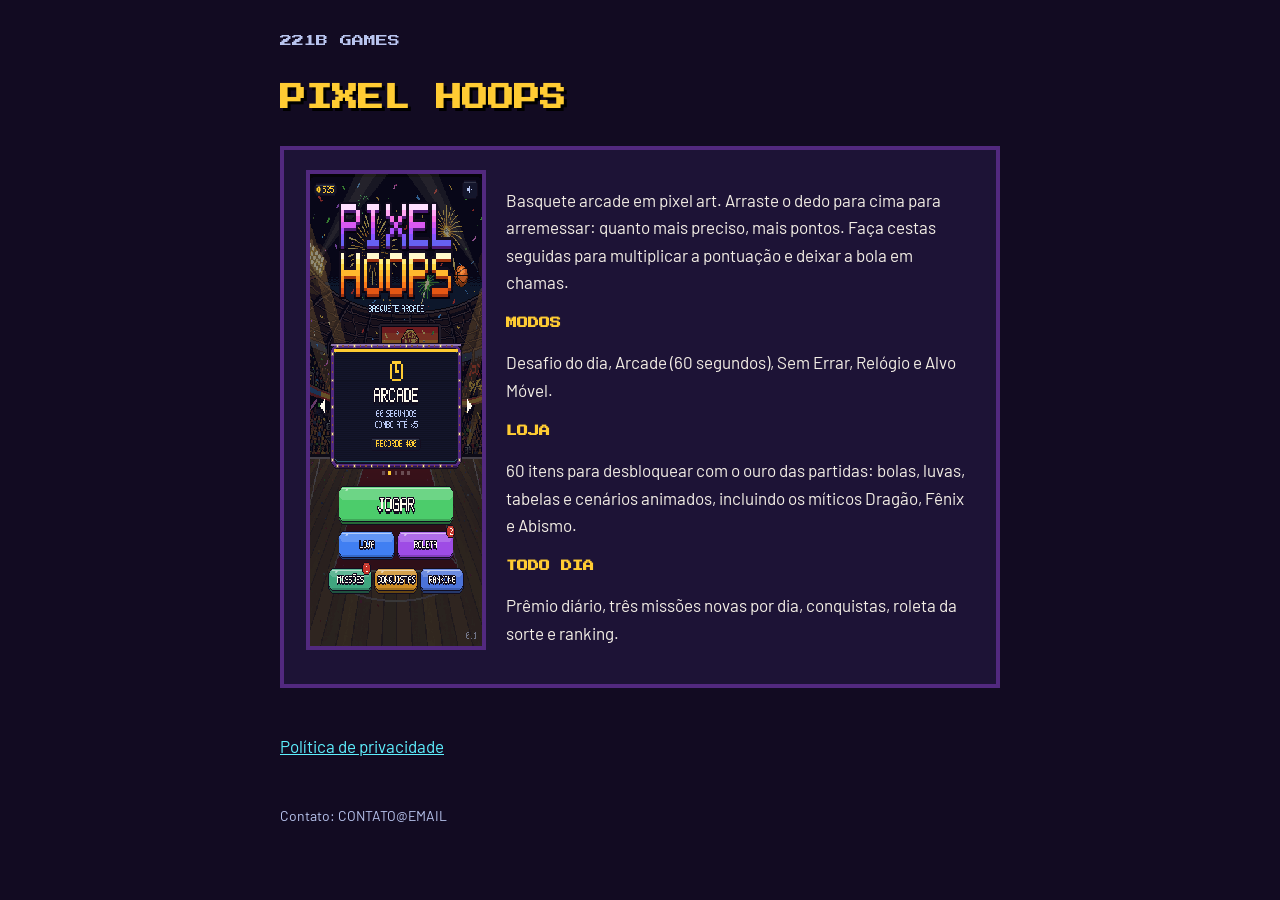
==== pixel-hoops/index.html @ 07d17e40 "Site da 221B Games com a página e a política de privacidade do Pixel Hoops Co-Authored-By: Claude Op" ====
<!doctype html>
<html lang="pt-BR">
<head>
<meta charset="utf-8">
<meta name="viewport" content="width=device-width, initial-scale=1">
<title>Pixel Hoops</title>
<meta name="description" content="Basquete arcade em pixel art para celular.">
<link rel="preconnect" href="https://fonts.googleapis.com">
<link rel="stylesheet" href="https://fonts.googleapis.com/css2?family=Press+Start+2P&family=Barlow:wght@400;600&display=swap">
<link rel="stylesheet" href="../estilo.css">
</head>
<body>
<main>
  <div class="topo"><a class="marca" href="../">221B GAMES</a></div>
  <h1>PIXEL HOOPS</h1>
  <section class="painel jogo">
    <img src="tela.png" alt="Tela inicial do Pixel Hoops" width="270" height="480">
    <div>
      <p>Basquete arcade em pixel art. Arraste o dedo para cima para arremessar: quanto mais preciso, mais pontos. Faça cestas seguidas para multiplicar a pontuação e deixar a bola em chamas.</p>
      <h3>MODOS</h3>
      <p>Desafio do dia, Arcade (60 segundos), Sem Errar, Relógio e Alvo Móvel.</p>
      <h3>LOJA</h3>
      <p>60 itens para desbloquear com o ouro das partidas: bolas, luvas, tabelas e cenários animados, incluindo os míticos Dragão, Fênix e Abismo.</p>
      <h3>TODO DIA</h3>
      <p>Prêmio diário, três missões novas por dia, conquistas, roleta da sorte e ranking.</p>
    </div>
  </section>
  <p><a href="privacidade/">Política de privacidade</a></p>
  <footer>Contato: <span>CONTATO@EMAIL</span></footer>
</main>
</body>
</html>
---- estilo.css ----
/* 221B Games: visual de fliperama escuro, igual ao Pixel Hoops. */
:root {
  --fundo: #120b22;
  --painel: #1d1336;
  --moldura: #52297f;
  --neon: #5ef0ff;
  --ouro: #ffcc33;
  --texto: #f4efe6;
  --suave: #b8c4ee;
  --display: "Press Start 2P", "Courier New", monospace;
  --corpo: "Barlow", system-ui, -apple-system, "Segoe UI", sans-serif;
  color-scheme: dark;
}
* { box-sizing: border-box; }
body {
  margin: 0; background: var(--fundo); color: var(--texto);
  font-family: var(--corpo); font-size: 17px; line-height: 1.6;
  padding-inline: 16px; padding-block: 32px 64px;
}
main { max-width: 720px; margin-inline: auto; display: grid; gap: 28px; }
h1, h2, h3 { font-family: var(--display); line-height: 1.5; text-wrap: balance; }
h1 { font-size: clamp(18px, 5vw, 26px); color: var(--ouro); margin: 0; text-shadow: 3px 3px 0 #000; }
h2 { font-size: 14px; color: var(--neon); margin: 32px 0 8px; }
h3 { font-size: 11px; color: var(--ouro); margin: 20px 0 4px; }
p, li { max-width: 65ch; }
a { color: var(--neon); }
a:focus-visible { outline: 2px solid var(--ouro); outline-offset: 2px; }
.painel { background: var(--painel); border: 4px solid var(--moldura); padding: 20px 22px; }
.suave { color: var(--suave); }
.topo { display: flex; justify-content: space-between; align-items: center; gap: 12px; flex-wrap: wrap; }
.marca { font-family: var(--display); font-size: 12px; color: var(--suave); text-decoration: none; }
.idiomas a { font-family: var(--display); font-size: 10px; margin-left: 12px; }
.jogo { display: grid; grid-template-columns: 180px 1fr; gap: 20px; align-items: start; }
.jogo img { width: 100%; image-rendering: pixelated; border: 4px solid var(--moldura); }
@media (max-width: 520px) { .jogo { grid-template-columns: 1fr; } .jogo img { max-width: 240px; } }
footer { color: var(--suave); font-size: 14px; }
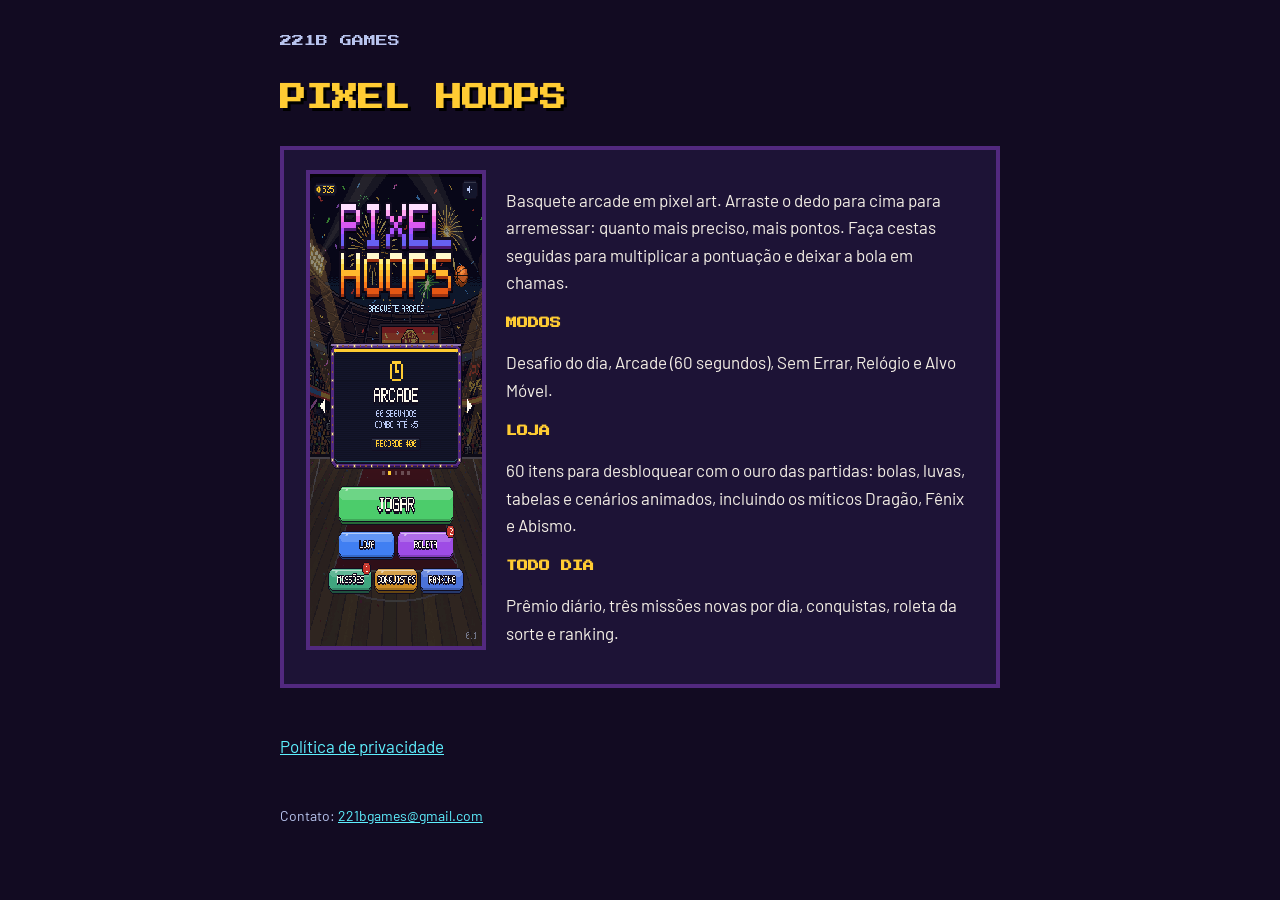
==== commit 322a618a: "E-mail de contato: 221bgames@gmail.com Co-Authored-By: Claude Opus 5.5 <noreply@anthropic.com>" ====
--- a/pixel-hoops/index.html
+++ b/pixel-hoops/index.html
@@ -26,7 +26,7 @@
     </div>
   </section>
   <p><a href="privacidade/">Política de privacidade</a></p>
-  <footer>Contato: <span>CONTATO@EMAIL</span></footer>
+  <footer>Contato: <a href="mailto:221bgames@gmail.com">221bgames@gmail.com</a></footer>
 </main>
 </body>
 </html>
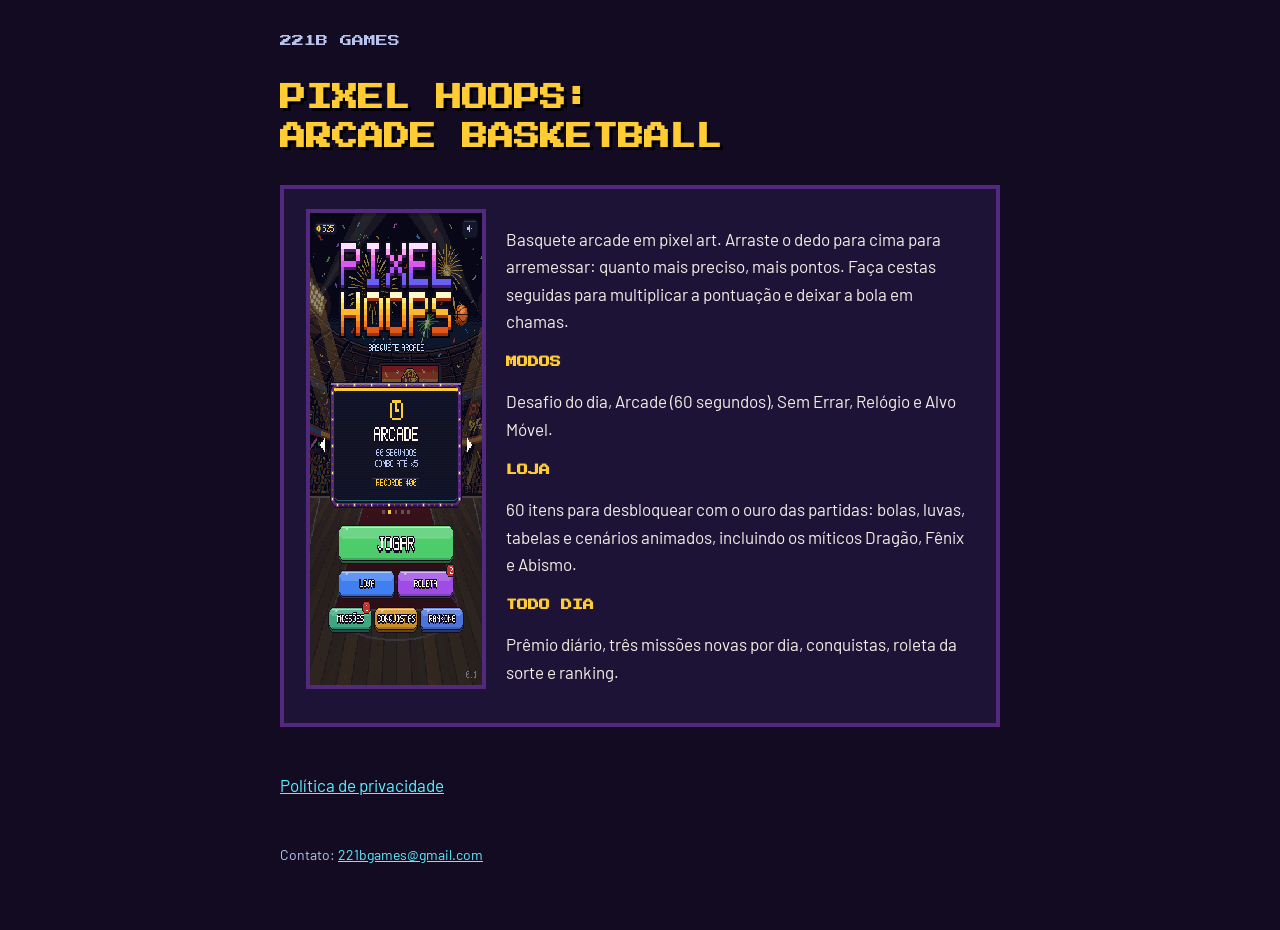
==== commit 411f08fd: "Verificação do Search Console e nome completo do Pixel Hoops na página do jogo Co-Authored-By: Claud" ====
--- a/pixel-hoops/index.html
+++ b/pixel-hoops/index.html
@@ -3,7 +3,7 @@
 <head>
 <meta charset="utf-8">
 <meta name="viewport" content="width=device-width, initial-scale=1">
-<title>Pixel Hoops</title>
+<title>Pixel Hoops: Arcade Basketball</title>
 <meta name="description" content="Basquete arcade em pixel art para celular.">
 <link rel="preconnect" href="https://fonts.googleapis.com">
 <link rel="stylesheet" href="https://fonts.googleapis.com/css2?family=Press+Start+2P&family=Barlow:wght@400;600&display=swap">
@@ -12,7 +12,7 @@
 <body>
 <main>
   <div class="topo"><a class="marca" href="../">221B GAMES</a></div>
-  <h1>PIXEL HOOPS</h1>
+  <h1>PIXEL HOOPS: ARCADE BASKETBALL</h1>
   <section class="painel jogo">
     <img src="tela.png" alt="Tela inicial do Pixel Hoops" width="270" height="480">
     <div>
--- a/estilo.css
+++ b/estilo.css
@@ -32,5 +32,6 @@
 .idiomas a { font-family: var(--display); font-size: 10px; margin-left: 12px; }
 .jogo { display: grid; grid-template-columns: 180px 1fr; gap: 20px; align-items: start; }
 .jogo img { width: 100%; image-rendering: pixelated; border: 4px solid var(--moldura); }
+.jogo img.liso { image-rendering: auto; }
 @media (max-width: 520px) { .jogo { grid-template-columns: 1fr; } .jogo img { max-width: 240px; } }
 footer { color: var(--suave); font-size: 14px; }
